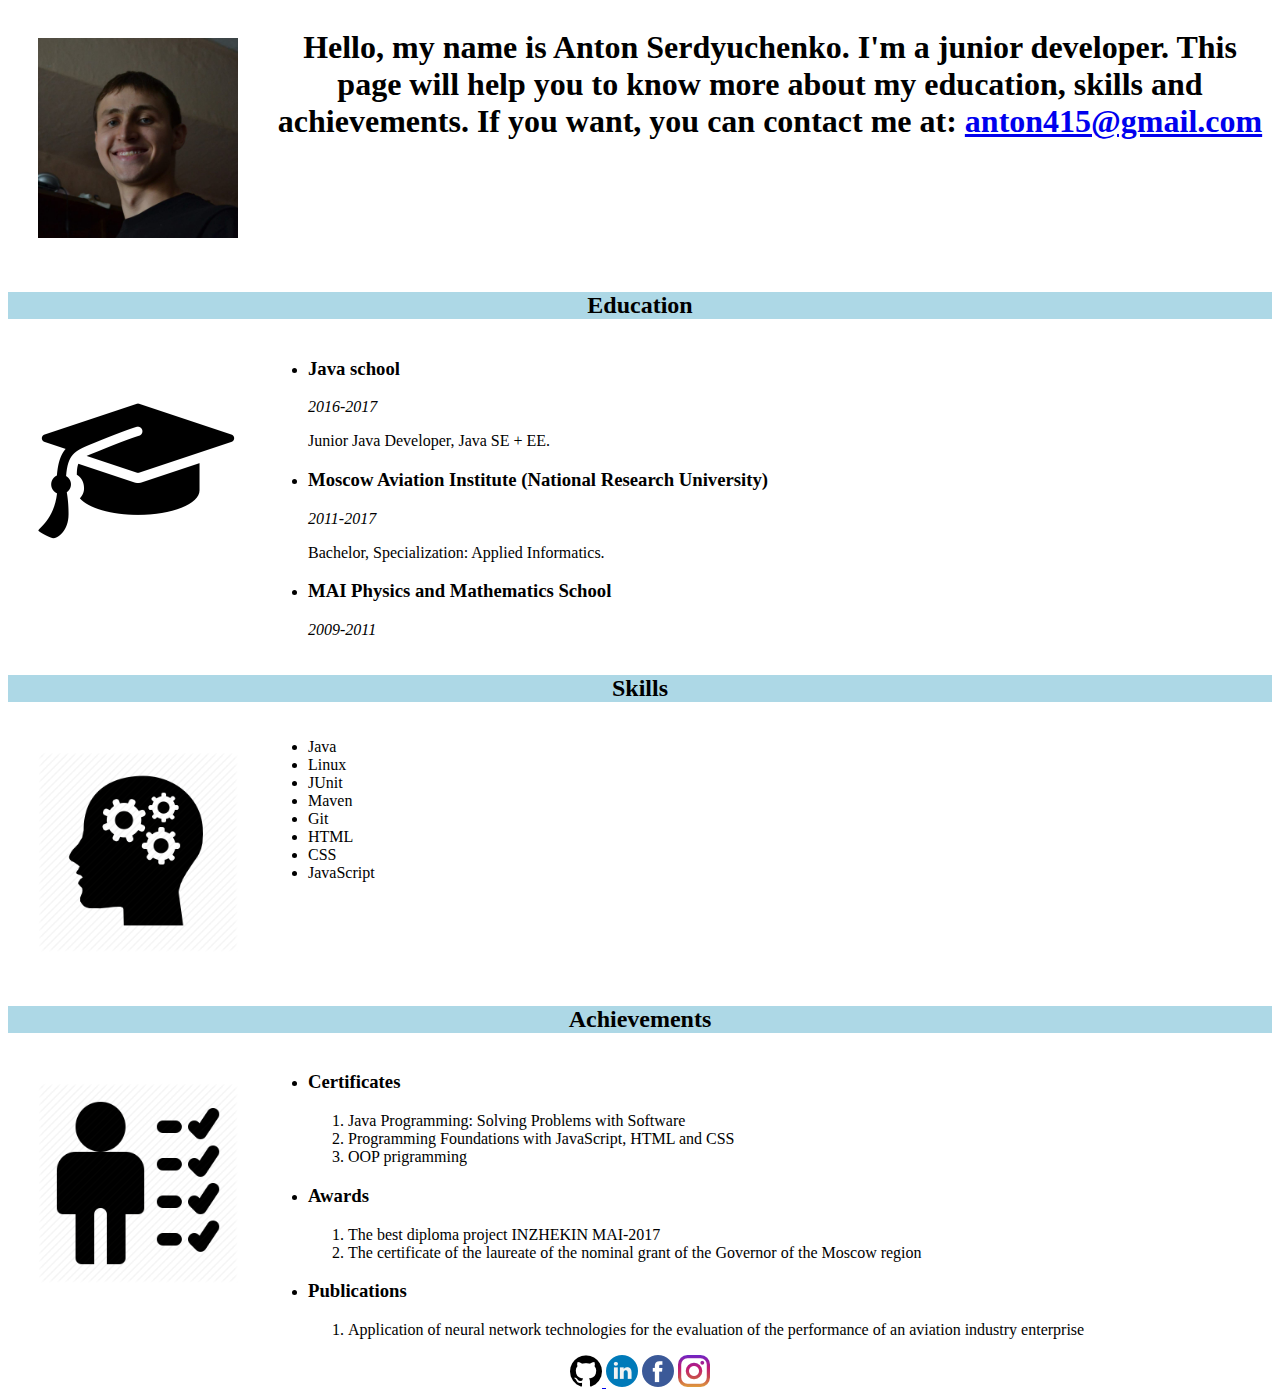
==== 2. project: Make a Web Page/index.html @ ae05b52b "Numbering of projects is added." ====
<!DOCTYPE html>
<html lang="en-US">
<head>
  <meta charset="UTF-8">
  <title>A. Serdyuchenko</title>
  <link rel="stylesheet" href="style.css">
</head>
<body>
  <header>
    <div class="MyCV">
        <div class="icon"><img src="icon/Anton_Serdyuchenko.jpg" alt="MyFace" style="width:200px;height:200px;"></div>
          <div class="description">
          <h1>Hello, my name is Anton Serdyuchenko. I'm a junior developer. This page will help you to know more about my education, skills and achievements. If you want, you can contact me at: <a href="mailto:anton415@gmail.com">anton415@gmail.com</a></h1>
        </div>
      </div>
  </header>
  <div>
    <div>
      <h2>Education</h2>
      <div class="Education">
          <div class="icon"><img src="icon/education.png" alt="education" style="width:200px;height:200px;"></div>
            <div class="description">
              <ul>
                <li>
                  <h3>Java school</h3>
                  <div>
                    <p><i>2016-2017</i></p>
                    <p>Junior Java Developer, Java SE + EE.</p>
                  </div>
                </li>
                <li>
                  <h3>Moscow Aviation Institute (National Research University)</h3>
                  <div>
                    <p><i>2011-2017</i></p>
                    <p>Bachelor, Specialization: Applied Informatics.</p>
                  </div>
                </li>
                <li>
                  <h3>MAI Physics and Mathematics School</h3>
                  <div>
                    <p><i>2009-2011</i></p>
                  </div>
                </li>
              </ul>
          </div>
        </div>
      <h2>Skills</h2>
        <div class="Skills">
          <div class="icon"><img src="icon/skills.png" alt="skills" style="width:200px;height:200px;"></div>
            <div class="description">
              <ul>
                <li>Java</li>
                <li>Linux</li>
                <li>JUnit</li>
                <li>Maven</li>
                <li>Git</li>
                <li>HTML</li>
                <li>CSS</li>
                <li>JavaScript</li>
              </ul>
            </div>
          </div>
      <h2>Achievements</h2>
      <div class="Achievements">
        <div class="icon"><img src="icon/achievements.png" alt="achievements" style="width:200px;height:200px;"></div>
          <div class="description">
            <ul>
              <li>
                <h3>Certificates</h3>
                <div>
                  <ol>
                    <li>Java Programming: Solving Problems with Software</li>
                    <li>Programming Foundations with JavaScript, HTML and CSS</li>
                    <li>OOP prigramming</li>
                  </ol>
                </div>
              </li>
              <li>
                <h3>Awards</h3>
                <div>
                  <ol>
                    <li>The best diploma project INZHEKIN MAI-2017</li>
                    <li>The certificate of the laureate of the nominal grant of the Governor of the Moscow region</li>
                  </ol>
                </div>
              </li>
              <li>
                <h3>Publications</h3>
                <div>
                  <ol>
                    <li>Application of neural network technologies for the evaluation of the performance of an aviation industry enterprise</li>
                  </ol>
                </div>
              </li>
          </ul>
        </div>
      </div>
    </div>
  </div>
  <footer>
    <a href="https://github.com/anton415">  <img src="icon/github-logo.png" alt="gitHub"> </a>
    <a href="https://www.linkedin.com/in/antonserdyuchenko"><img src="icon/linkedin.png" alt="linkedIn"></a>
    <a href="https://www.facebook.com/anton4152"><img src="icon/facebook.png" alt="facebook"></a>
    <a href="https://www.instagram.com/antonserdyuchenko/"><img src="icon/instagram.png" alt="instagram"></a>
  </footer>
</body>
</html>
---- 2. project: Make a Web Page/style.css ----
header, footer {
  text-align: center;
}

h2 {
  background-color: lightblue;
  text-align: center;
}

.icon {
  margin: 30px;
}

.Skills, .MyCV, .Education, .Achievements {
  display: -webkit-flex;
  display: flex;
}
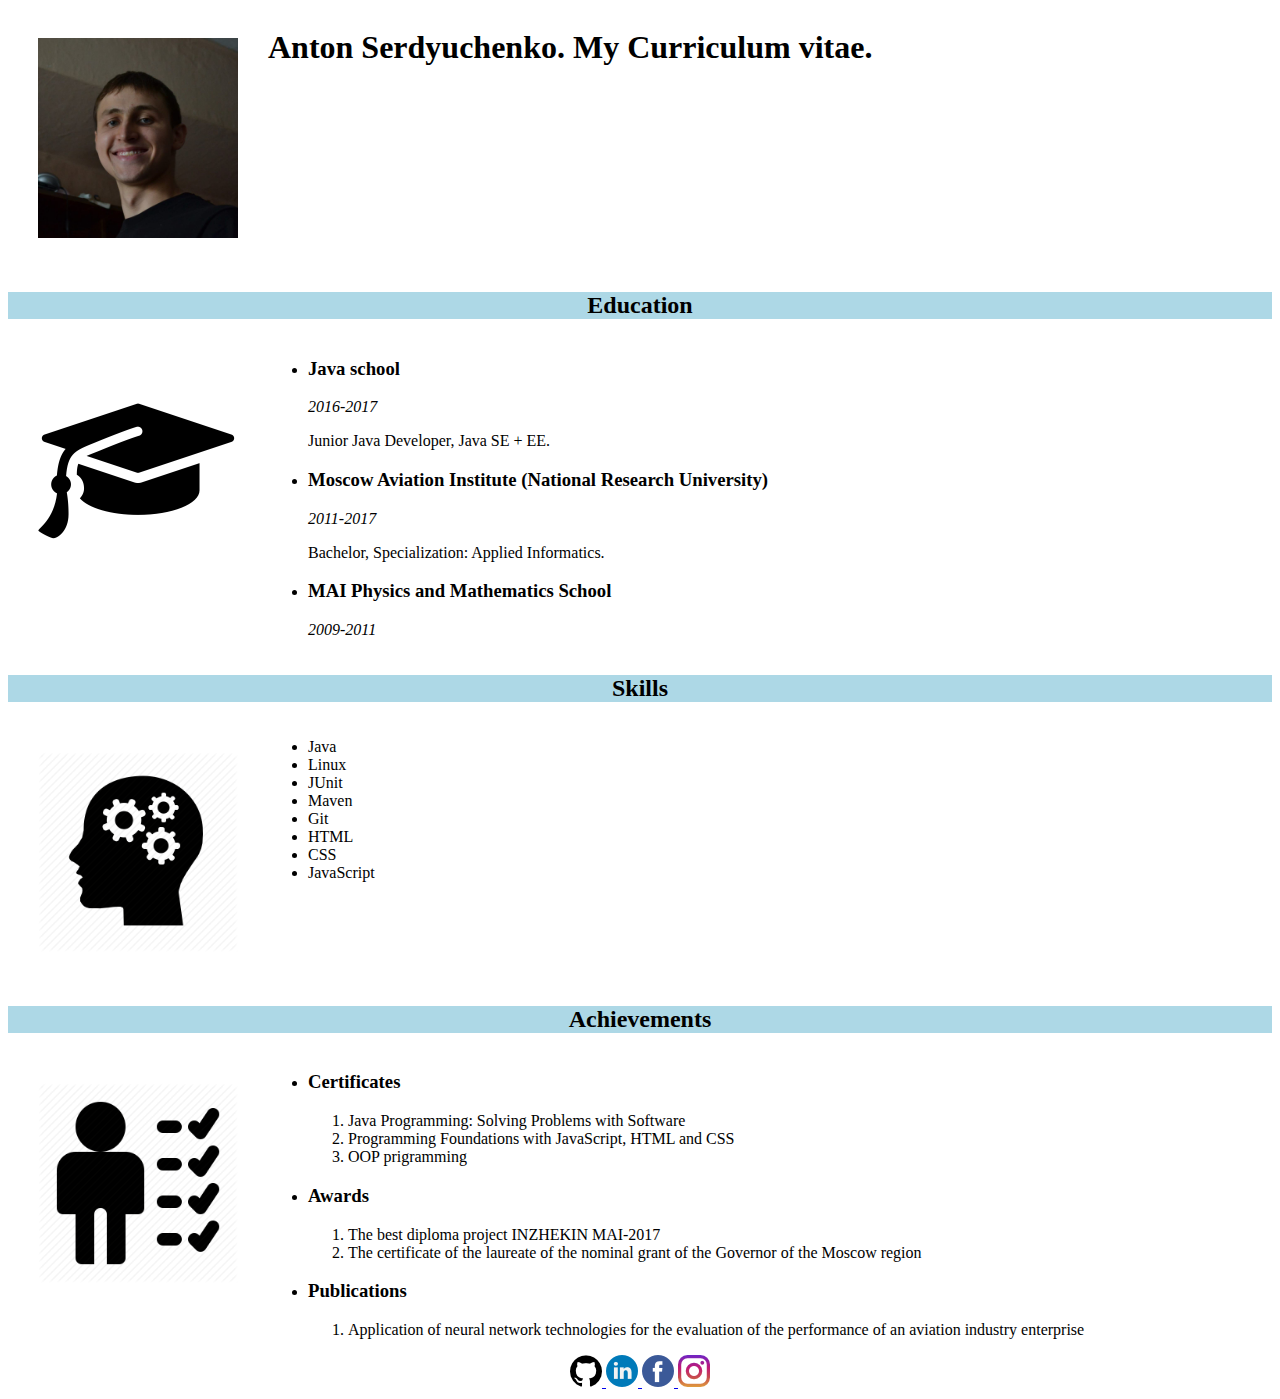
==== commit e3f34143: "The h1 tag has been fixed, style.css has been fixed, the code is nicely decorated." ====
--- a/2. project: Make a Web Page/index.html
+++ b/2. project: Make a Web Page/index.html
@@ -1,107 +1,159 @@
 <!DOCTYPE html>
 <html lang="en-US">
-<head>
-  <meta charset="UTF-8">
-  <title>A. Serdyuchenko</title>
-  <link rel="stylesheet" href="style.css">
-</head>
-<body>
-  <header>
-    <div class="MyCV">
-        <div class="icon"><img src="icon/Anton_Serdyuchenko.jpg" alt="MyFace" style="width:200px;height:200px;"></div>
-          <div class="description">
-          <h1>Hello, my name is Anton Serdyuchenko. I'm a junior developer. This page will help you to know more about my education, skills and achievements. If you want, you can contact me at: <a href="mailto:anton415@gmail.com">anton415@gmail.com</a></h1>
+  <head>
+    <meta charset="UTF-8">
+    <title>A. Serdyuchenko
+    </title>
+    <link rel="stylesheet" href="style.css">
+  </head>
+  <body>
+    <header>
+      <div class="MyCV">
+        <div class="icon">
+          <img src="icon/Anton_Serdyuchenko.jpg" alt="MyFace" style="width:200px;height:200px;">
+        </div>
+        <div class="description">
+          <h1>Anton Serdyuchenko. My Curriculum vitae.
+          </h1>
         </div>
       </div>
-  </header>
-  <div>
+    </header>
     <div>
-      <h2>Education</h2>
-      <div class="Education">
-          <div class="icon"><img src="icon/education.png" alt="education" style="width:200px;height:200px;"></div>
-            <div class="description">
-              <ul>
-                <li>
-                  <h3>Java school</h3>
-                  <div>
-                    <p><i>2016-2017</i></p>
-                    <p>Junior Java Developer, Java SE + EE.</p>
-                  </div>
-                </li>
-                <li>
-                  <h3>Moscow Aviation Institute (National Research University)</h3>
-                  <div>
-                    <p><i>2011-2017</i></p>
-                    <p>Bachelor, Specialization: Applied Informatics.</p>
-                  </div>
-                </li>
-                <li>
-                  <h3>MAI Physics and Mathematics School</h3>
-                  <div>
-                    <p><i>2009-2011</i></p>
-                  </div>
-                </li>
-              </ul>
+      <div>
+        <h2>Education
+        </h2>
+        <div class="Education">
+          <div class="icon">
+            <img src="icon/education.png" alt="education" style="width:200px;height:200px;">
           </div>
-        </div>
-      <h2>Skills</h2>
-        <div class="Skills">
-          <div class="icon"><img src="icon/skills.png" alt="skills" style="width:200px;height:200px;"></div>
-            <div class="description">
-              <ul>
-                <li>Java</li>
-                <li>Linux</li>
-                <li>JUnit</li>
-                <li>Maven</li>
-                <li>Git</li>
-                <li>HTML</li>
-                <li>CSS</li>
-                <li>JavaScript</li>
-              </ul>
-            </div>
-          </div>
-      <h2>Achievements</h2>
-      <div class="Achievements">
-        <div class="icon"><img src="icon/achievements.png" alt="achievements" style="width:200px;height:200px;"></div>
           <div class="description">
             <ul>
               <li>
-                <h3>Certificates</h3>
+                <h3>Java school
+                </h3>
+                <div>
+                  <p>
+                    <i>2016-2017
+                    </i>
+                  </p>
+                  <p>Junior Java Developer, Java SE + EE.
+                  </p>
+                </div>
+              </li>
+              <li>
+                <h3>Moscow Aviation Institute (National Research University)
+                </h3>
+                <div>
+                  <p>
+                    <i>2011-2017
+                    </i>
+                  </p>
+                  <p>Bachelor, Specialization: Applied Informatics.
+                  </p>
+                </div>
+              </li>
+              <li>
+                <h3>MAI Physics and Mathematics School
+                </h3>
+                <div>
+                  <p>
+                    <i>2009-2011
+                    </i>
+                  </p>
+                </div>
+              </li>
+            </ul>
+          </div>
+        </div>
+        <h2>Skills
+        </h2>
+        <div class="Skills">
+          <div class="icon">
+            <img src="icon/skills.png" alt="skills" style="width:200px;height:200px;">
+          </div>
+          <div class="description">
+            <ul>
+              <li>Java
+              </li>
+              <li>Linux
+              </li>
+              <li>JUnit
+              </li>
+              <li>Maven
+              </li>
+              <li>Git
+              </li>
+              <li>HTML
+              </li>
+              <li>CSS
+              </li>
+              <li>JavaScript
+              </li>
+            </ul>
+          </div>
+        </div>
+        <h2>Achievements
+        </h2>
+        <div class="Achievements">
+          <div class="icon">
+            <img src="icon/achievements.png" alt="achievements" style="width:200px;height:200px;">
+          </div>
+          <div class="description">
+            <ul>
+              <li>
+                <h3>Certificates
+                </h3>
                 <div>
                   <ol>
-                    <li>Java Programming: Solving Problems with Software</li>
-                    <li>Programming Foundations with JavaScript, HTML and CSS</li>
-                    <li>OOP prigramming</li>
+                    <li>Java Programming: Solving Problems with Software
+                    </li>
+                    <li>Programming Foundations with JavaScript, HTML and CSS
+                    </li>
+                    <li>OOP prigramming
+                    </li>
                   </ol>
                 </div>
               </li>
               <li>
-                <h3>Awards</h3>
+                <h3>Awards
+                </h3>
                 <div>
                   <ol>
-                    <li>The best diploma project INZHEKIN MAI-2017</li>
-                    <li>The certificate of the laureate of the nominal grant of the Governor of the Moscow region</li>
+                    <li>The best diploma project INZHEKIN MAI-2017
+                    </li>
+                    <li>The certificate of the laureate of the nominal grant of the Governor of the Moscow region
+                    </li>
                   </ol>
                 </div>
               </li>
               <li>
-                <h3>Publications</h3>
+                <h3>Publications
+                </h3>
                 <div>
                   <ol>
-                    <li>Application of neural network technologies for the evaluation of the performance of an aviation industry enterprise</li>
+                    <li>Application of neural network technologies for the evaluation of the performance of an aviation industry enterprise
+                    </li>
                   </ol>
                 </div>
               </li>
-          </ul>
+            </ul>
+          </div>
         </div>
       </div>
     </div>
-  </div>
-  <footer>
-    <a href="https://github.com/anton415">  <img src="icon/github-logo.png" alt="gitHub"> </a>
-    <a href="https://www.linkedin.com/in/antonserdyuchenko"><img src="icon/linkedin.png" alt="linkedIn"></a>
-    <a href="https://www.facebook.com/anton4152"><img src="icon/facebook.png" alt="facebook"></a>
-    <a href="https://www.instagram.com/antonserdyuchenko/"><img src="icon/instagram.png" alt="instagram"></a>
-  </footer>
-</body>
+    <footer>
+      <a href="https://github.com/anton415">
+        <img src="icon/github-logo.png" alt="gitHub">
+      </a>
+      <a href="https://www.linkedin.com/in/antonserdyuchenko">
+        <img src="icon/linkedin.png" alt="linkedIn">
+      </a>
+      <a href="https://www.facebook.com/anton4152">
+        <img src="icon/facebook.png" alt="facebook">
+      </a>
+      <a href="https://www.instagram.com/antonserdyuchenko/">
+        <img src="icon/instagram.png" alt="instagram">
+      </a>
+    </footer>
+  </body>
 </html>
--- a/2. project: Make a Web Page/style.css
+++ b/2. project: Make a Web Page/style.css
@@ -1,17 +1,19 @@
 header, footer {
-  text-align: center;
+text-align: center;
 }
-
 h2 {
-  background-color: lightblue;
-  text-align: center;
+background-color: lightblue;
+text-align: center;
 }
-
 .icon {
-  margin: 30px;
+margin: 30px;
 }
-
 .Skills, .MyCV, .Education, .Achievements {
-  display: -webkit-flex;
-  display: flex;
+display: -webkit-flex;
+display: flex;
 }
+*{
+-webkit-box-sizing: border-box;
+-moz-box-sizing: border-box;
+box-sizing: border-box;
+}
